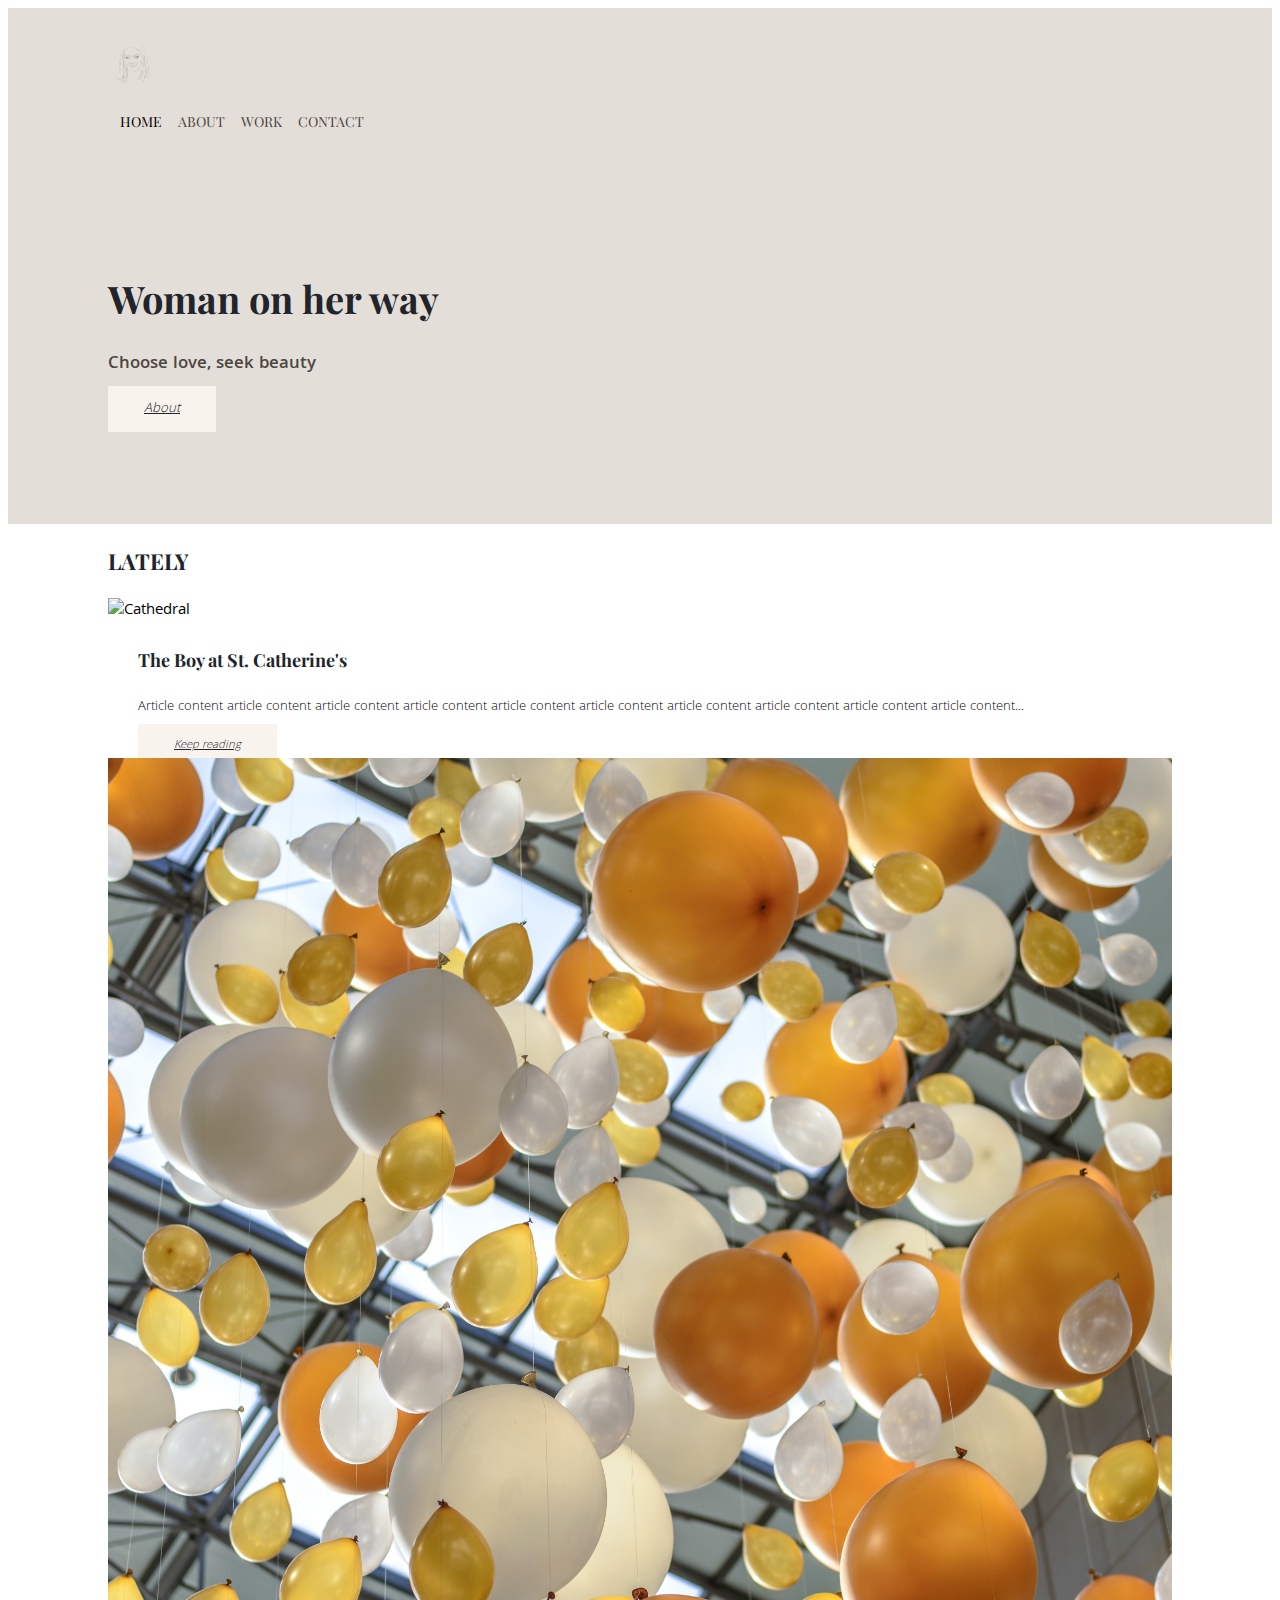
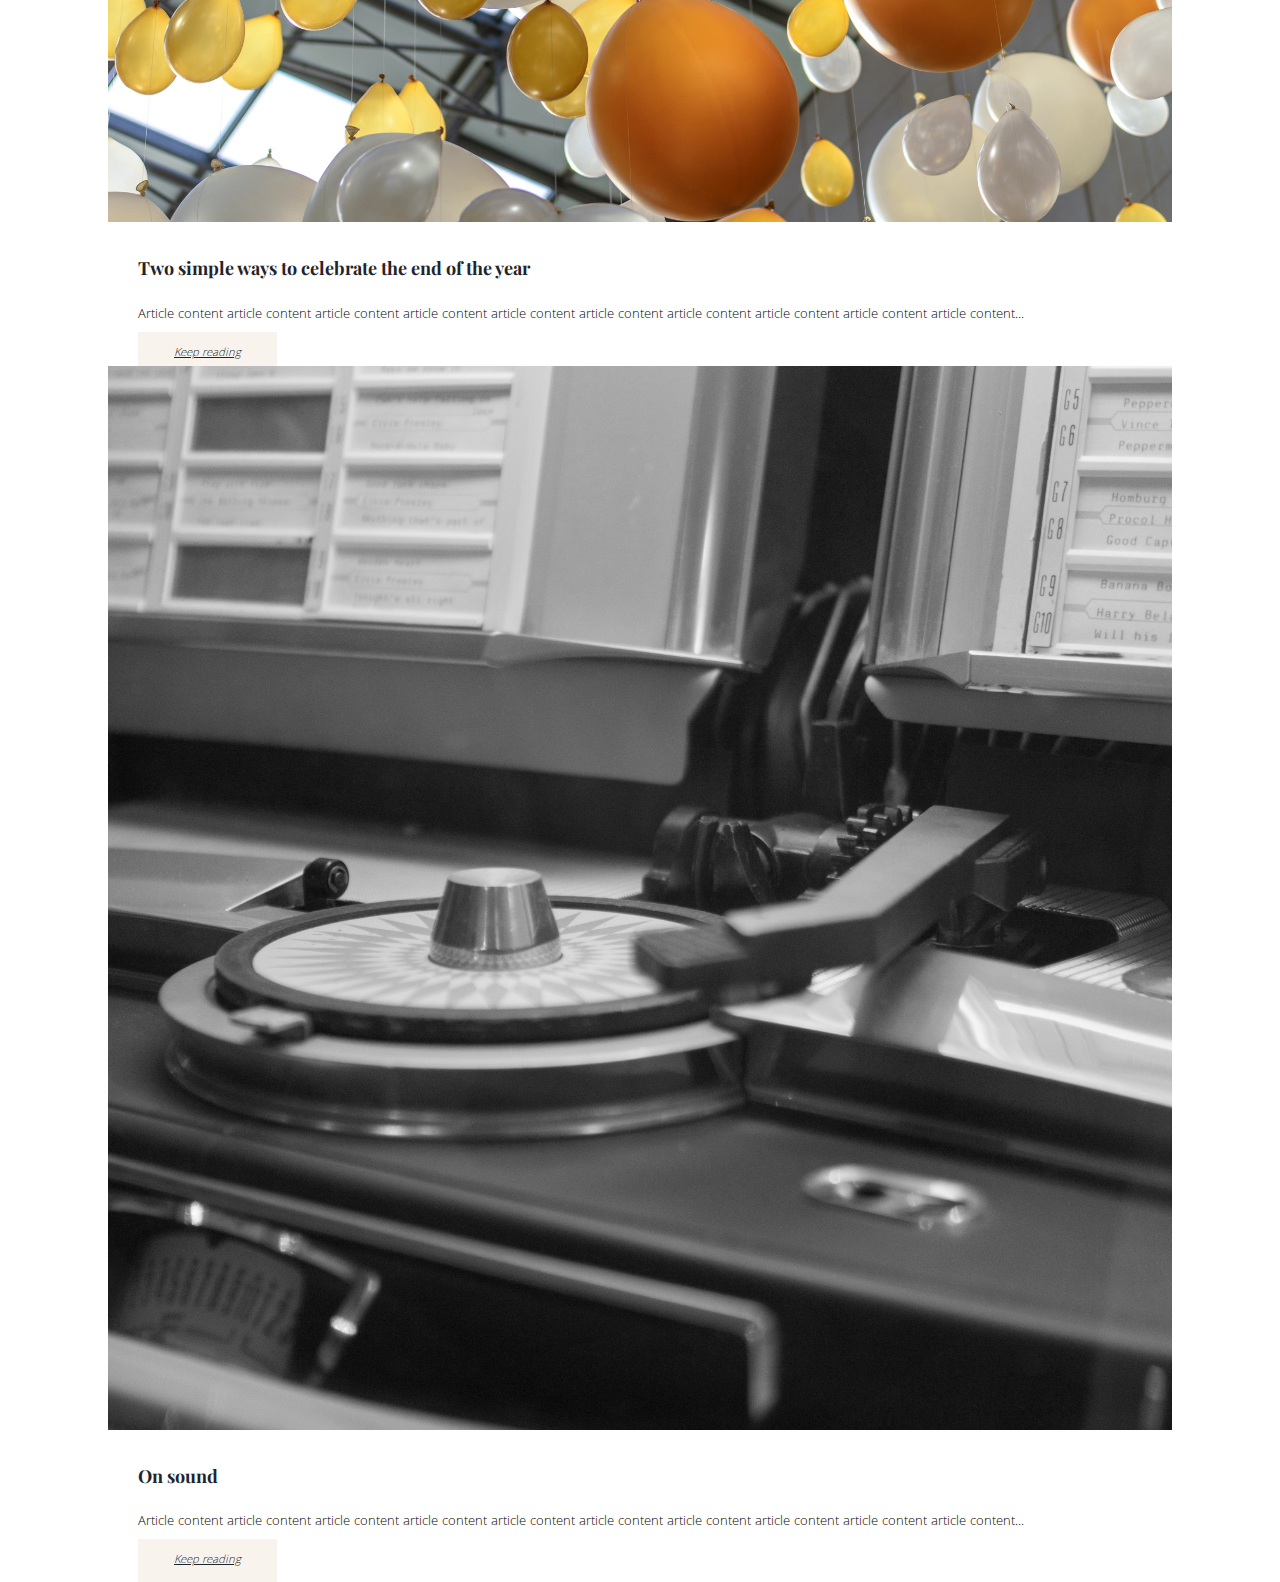
==== index.html @ 992703b6 "Made navigation bar responsive" ====
<!DOCTYPE html>
<html lang="en">
  <head>
    <meta charset="UTF-8" />
    <meta
      http-equiv="X-UA-Compatible"
      content="IE=edge"
    />
    <meta
      name="viewport"
      content="width=device-width, initial-scale=1.0"
    />
    <script
      src="https://cdn.jsdelivr.net/npm/bootstrap@5.2.2/dist/js/bootstrap.bundle.min.js"
      integrity="sha384-OERcA2EqjJCMA+/3y+gxIOqMEjwtxJY7qPCqsdltbNJuaOe923+mo//f6V8Qbsw3"
      crossorigin="anonymous"
    ></script>
    <script
      src="https://kit.fontawesome.com/f94791afea.js"
      crossorigin="anonymous"
    ></script>
    <link
      href="https://cdn.jsdelivr.net/npm/bootstrap@5.2.2/dist/css/bootstrap.min.css"
      rel="stylesheet"
      integrity="sha384-Zenh87qX5JnK2Jl0vWa8Ck2rdkQ2Bzep5IDxbcnCeuOxjzrPF/et3URy9Bv1WTRi"
      crossorigin="anonymous"
    />
    <link
      rel="stylesheet"
      href="styles/portfolio.css"
    />
    <link
      rel="preconnect"
      href="https://fonts.googleapis.com"
    />
    <link
      rel="preconnect"
      href="https://fonts.gstatic.com"
      crossorigin
    />
    <link
      href="https://fonts.googleapis.com/css2?family=Khula:wght@300;400;600;800&family=Playfair+Display:wght@400;500;600&display=swap"
      rel="stylesheet"
    />

    <title>
      Choose love, seek beauty | woman on her way
    </title>
  </head>
  <body>
    <div class="header">
      <div class="container p-0 m-0">
        <nav class="d-flex justify-content-between">
          <img
            src="images/logo.png"
            class="logo"
            alt="Logo"
          />
          <ul class="">
            <li class="active">
              <a href="/" class="active"> Home</a>
            </li>
            <li>
              <a href="/about.html"> About</a>
            </li>
            <li>
              <a href="/work.html"> Work</a>
            </li>
            <li>
              <a href="/contact.html"> Contact</a>
            </li>
          </ul>
        </nav>
      </div>
    </div>
    <div class="hero">
      <h1>Woman on her way</h1>
      <h2 class="mb-4">Choose love, seek beauty</h2>
      <a href="about.html" class="btn btn-primary"
        >About</a
      >
    </div>

    <div class="non-hero">
      <h3 class="mt-5 mb-5">Lately</h3>

      <div class="container mb-5 article">
        <div class="row">
          <div
            class="col-4 d-none d-lg-block article-img"
          >
            <img
              src="images/cathedral.jpg"
              alt="Cathedral"
              width="100%"
            />
          </div>
          <div class="col-8 article-description">
            <h4>The Boy at St. Catherine's</h4>
            <p>
              Article content article content article
              content article content article content
              article content article content article
              content article content article
              content...
            </p>
            <a href="#" class="btn btn-secondary"
              >Keep reading</a
            >
          </div>
        </div>
      </div>

      <div class="container mb-5 article">
        <div class="row">
          <div
            class="col-4 d-none d-lg-block article-img"
          >
            <img
              src="images/celebrate.jpg"
              alt="Balloons"
              width="100%"
            />
          </div>
          <div class="col-8 article-description">
            <h4>
              Two simple ways to celebrate the end of
              the year
            </h4>
            <p>
              Article content article content article
              content article content article content
              article content article content article
              content article content article
              content...
            </p>
            <a href="#" class="btn btn-secondary"
              >Keep reading</a
            >
          </div>
        </div>
      </div>

      <div class="container mb-5 article">
        <div class="row">
          <div
            class="col-4 d-none d-lg-block article-img"
          >
            <img
              src="images/jukebox.jpg"
              alt="jukebox"
              width="100%"
            />
          </div>
          <div class="col-8 article-description">
            <h4>On sound</h4>
            <p>
              Article content article content article
              content article content article content
              article content article content article
              content article content article
              content...
            </p>
            <a href="#" class="btn btn-secondary"
              >Keep reading</a
            >
          </div>
        </div>
      </div>
    </div>
  </body>
</html>
---- styles/portfolio.css ----
:root {
  --primary-colour: #e3ded8;
  --secondary-colour: #f8f3ed;
  --primary-contrast-color: #21242a;
  --secondary-contrast-color: #4c4642;
  --heading-font-family: "Playfair Display", serif;
  --general-font-family: "Khula", sans-serif;
}

body {
  font-family: var(--general-font-family);
}

h1,
h2,
h3,
h4,
h5,
h6 {
  font-family: var(--heading-font-family);
  color: var(--primary-contrast-color);
}

h3 {
  font-size: 22px;
  text-transform: uppercase;
}

h4 {
  font-size: 18px;
}

p,
a {
  font-family: var(--general-font-family);
  font-weight: 300;
}

ul {
  list-style: none;
  padding: 0px;
  padding-left: 10px;
  font-size: 12px;
  font-family: var(--general-font-family);
  font-weight: 400;
}

.primary-page {
  background-color: var(--primary-colour);
  display: flex;
}

.primary-page h1 {
  margin: 50px 0px 10px;
}

.primary-page h2 {
  margin: 0px 0px 50px;
}

.logo {
  max-height: 50px;
}

.header {
  padding: 0px 100px;
  margin: 0px;
  background: var(--primary-colour);
}

nav {
  padding: 30px 0px 0px;
}

nav li {
  display: inline;
  list-style: none;
  line-height: 48px;
  margin-left: 40px;
}

nav a {
  font-family: var(--heading-font-family);
  text-decoration: none;
  color: var(--secondary-contrast-color);
  text-transform: uppercase;
  transition: all 100ms ease;
}

nav a:hover,
nav li.active a {
  color: var(--primary-contract-color);
}

nav ul {
  padding: 0;
  margin: 0;
  font-size: 14px;
}

.nav-menu {
  display: inline;
  padding: 0;
  margin: 0;
}

.content.work h3 {
  font-size: 18px;
  text-transform: none;
}

.hero {
  background: var(--primary-colour);
  text-align: left;
  padding: 100px 100px;
}

.non-hero {
  padding: 0px 100px;
}

.hero h1 {
  font-size: 38px;
}

.hero h2,
.content h2 {
  font-family: var(--general-font-family);
  font-weight: 600;
  font-size: 18px;
  color: var(--secondary-contrast-color);
}

.article-img {
  padding: 0px;
}

.article-description {
  padding-left: 30px;
}

.article-description p {
  font-size: 14px;
}

.btn {
  border-radius: 0px;
  padding: 12px 36px;
  font-family: var(--general-font-family);
  font-weight: 300;
}

.btn-primary:active:focus {
  color: #ffffff;
  background-color: #161617;
  border-color: #494f57;
}

.btn-primary {
  background: var(--secondary-colour);
  border: var(--secondary-colour);
  font-size: 14px;
  line-height: 30px;
  color: var(--primary-contrast-color);
  font-style: italic;
}

.btn-primary:hover {
  color: var(--secondary-colour);
  border: var(--primary-contrast-color);
  background: var(--primary-contrast-color);
}

.btn-secondary {
  color: var(--primary-contrast-color);
  background: var(--secondary-colour);
  border: var(--secondary-colour);
  font-size: 12px;
  font-style: italic;
  line-height: 22px;
}

.btn-secondary:hover {
  color: var(--secondary-colour);
  border: var(--secondary-contrast-color);
  background: var(--secondary-contrast-color);
}

.get-in-touch {
  margin-top: 50px;
  margin-bottom: 50px;
}

#manifesto {
  font-size: 14px;
  font-weight: 400;
  font-style: italic;
  color: var(--secondary-contrast-color);
  opacity: 50%;
}

@media (max-width: 992px) {
  .hero,
  .non-hero {
    text-align: center;
    padding: 50px 50px;
  }

  .hero h1 {
    font-size: 32px;
  }

  .hero h2 {
    font-size: 14px;
  }

  .non-hero h3 {
    padding: 0px 50px;
    text-align: center;
  }

  .non-hero {
    padding: 0px 50px;
  }

  .article {
    text-align: center;
    padding: 0px;
    margin: 0px;
  }

  .article-description {
    margin-bottom: 10px;
    width: 100%;
    padding: 0px;
  }

  .content {
    text-align: center;
  }

  .primary-page {
    text-align: center;
  }

  .primary-page h1 {
    margin-bottom: 50px !important;
  }

  .about-img {
    text-align: center;
    margin: 0;
  }

  .get-in-touch {
    margin-top: 0px;
  }

  ul {
    padding: 20px 0px 0px;
  }

  .header {
    padding: 0px 50px;
  }

  .logo {
    max-height: 35px;
  }

  nav ul {
    line-height: 30px;
    display: inline-block;
    font-size: 10px;
    text-align: center;
  }
}

nav li {
  margin-left: 12px;
}
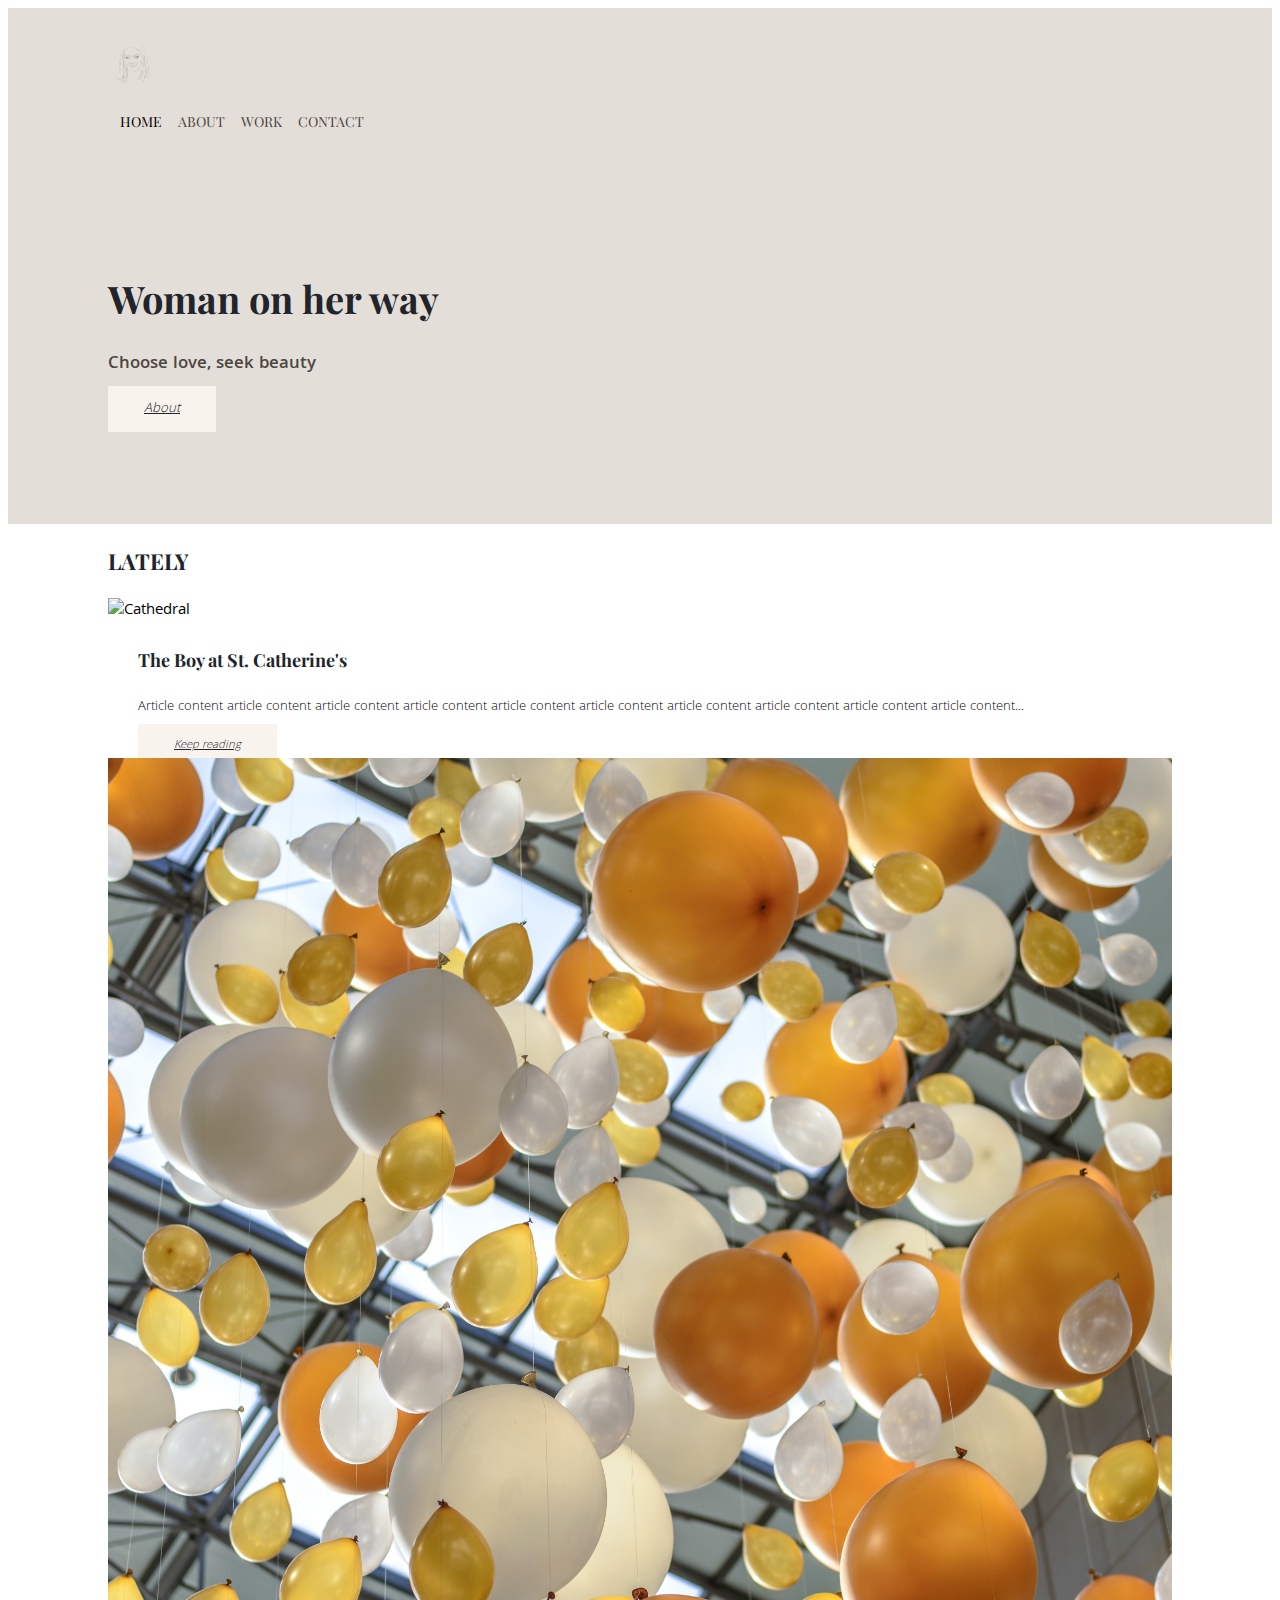
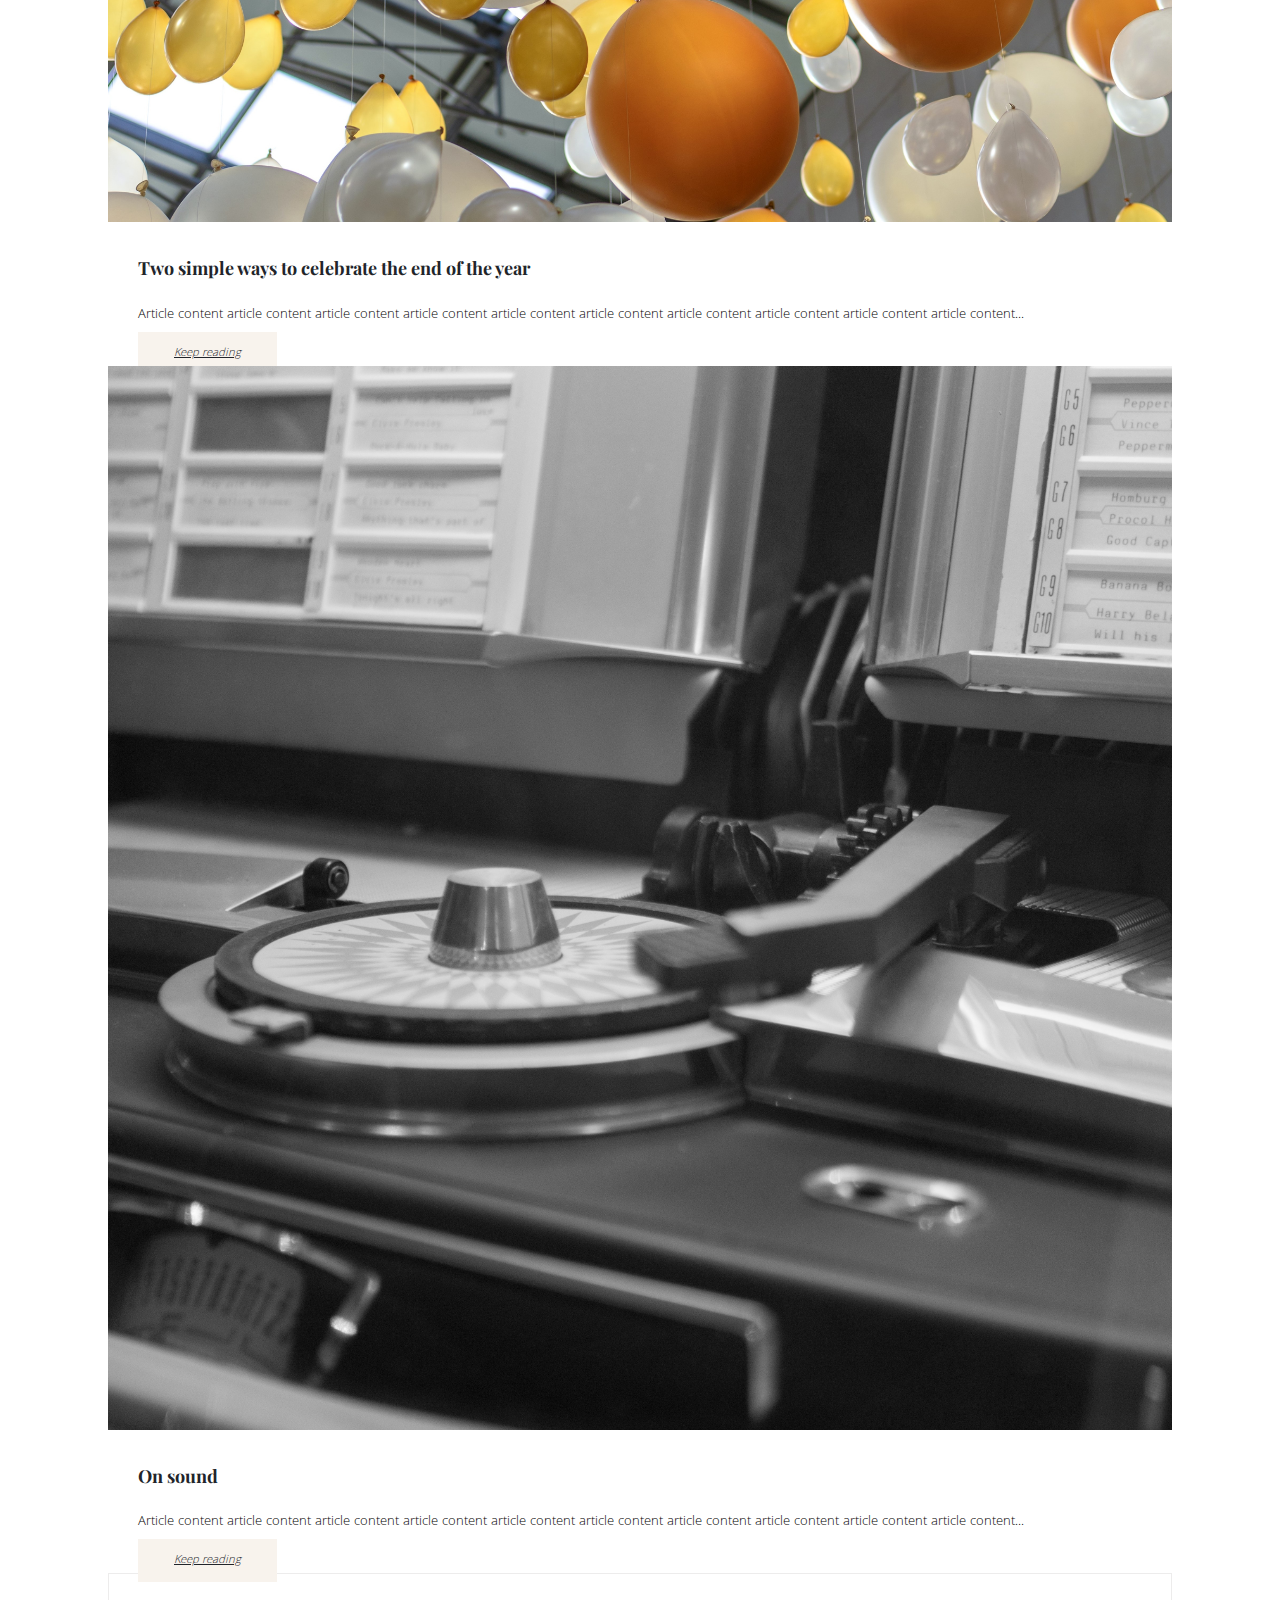
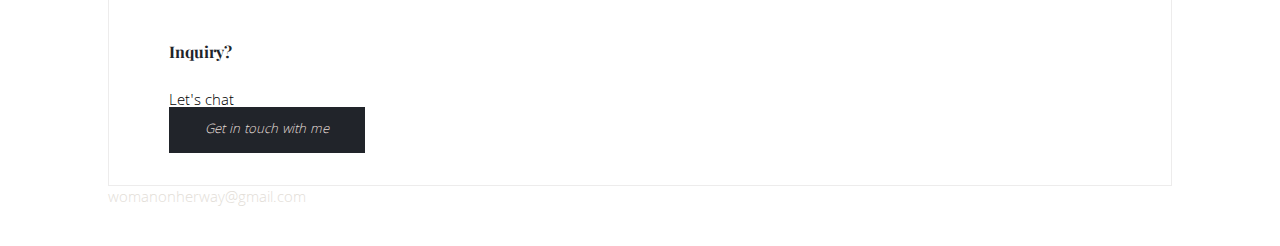
==== commit 81baa9ea: "Added footer (not yet responsive)" ====
--- a/index.html
+++ b/index.html
@@ -51,11 +51,13 @@
     <div class="header">
       <div class="container p-0 m-0">
         <nav class="d-flex justify-content-between">
-          <img
-            src="images/logo.png"
-            class="logo"
-            alt="Logo"
-          />
+          <a href="/">
+            <img
+              src="images/logo.png"
+              class="logo"
+              alt="Logo"
+            />
+          </a>
           <ul class="">
             <li class="active">
               <a href="/" class="active"> Home</a>
@@ -168,5 +170,53 @@
         </div>
       </div>
     </div>
+
+    <footer>
+      <div
+        class="inquiry-box d-none d-md-flex justify-content-between mb-5"
+      >
+        <div>
+          <h5>Inquiry?</h5>
+          <p class="text-muted">Let's chat</p>
+        </div>
+        <div>
+          <a
+            href="/contact.html"
+            class="btn btn-tertiary"
+            >Get in touch with me</a
+          >
+        </div>
+      </div>
+
+      <div
+        class="contact-links d-flex justify-content-between mb-5"
+      >
+        <div class="email-link">
+          <a href="mailto:womanonherway@gmail.com"
+            >womanonherway@gmail.com</a
+          >
+        </div>
+        <div class="social-links">
+          <a
+            href="https://www.instagram.com/okayonherway/"
+            target="_blank"
+          >
+            <i class="icon fa fa-instagram"></i>
+          </a>
+          <a
+            href="https://github.com/erinzaps"
+            target="_blank"
+          >
+            <i class="icon fa fa-github"></i>
+          </a>
+          <!-- <a
+            href="https://ca.linkedin.com/in/erin-zapisocki"
+            target="_blank"
+          >
+            <i class="icon fa fa-linkedin"></i>
+          </a> -->
+        </div>
+      </div>
+    </footer>
   </body>
 </html>
--- a/styles/portfolio.css
+++ b/styles/portfolio.css
@@ -30,6 +30,10 @@
   font-size: 18px;
 }
 
+h5 {
+  font-size: 16px;
+}
+
 p,
 a {
   font-family: var(--general-font-family);
@@ -98,6 +102,33 @@
   font-size: 14px;
 }
 
+footer {
+  margin: 0px 100px;
+}
+
+footer .inquiry-box {
+  border: 1px solid rgb(76, 70, 66, 0.1);
+  padding: 40px 60px;
+}
+
+footer .inquiry-box p {
+  margin: 0px;
+}
+
+footer a {
+  text-decoration: none;
+  color: var(--primary-colour);
+  transition: all 100ms ease-in-out;
+}
+
+footer a:hover {
+  color: var(--secondary-contrast-color);
+}
+
+footer .icon {
+  padding-left: 5px;
+}
+
 .nav-menu {
   display: inline;
   padding: 0;
@@ -148,6 +179,7 @@
   padding: 12px 36px;
   font-family: var(--general-font-family);
   font-weight: 300;
+  transition: all 100ms ease-in-out;
 }
 
 .btn-primary:active:focus {
@@ -186,6 +218,21 @@
   background: var(--secondary-contrast-color);
 }
 
+.btn-tertiary {
+  background: var(--primary-contrast-color);
+  border: var(--primary-contrast-color);
+  font-size: 14px;
+  line-height: 30px;
+  color: var(--primary-colour);
+  font-style: italic;
+}
+
+.btn-tertiary:hover {
+  color: var(--primary-contrast-color);
+  border: var(--primary-colour);
+  background: var(--primary-colour);
+}
+
 .get-in-touch {
   margin-top: 50px;
   margin-bottom: 50px;
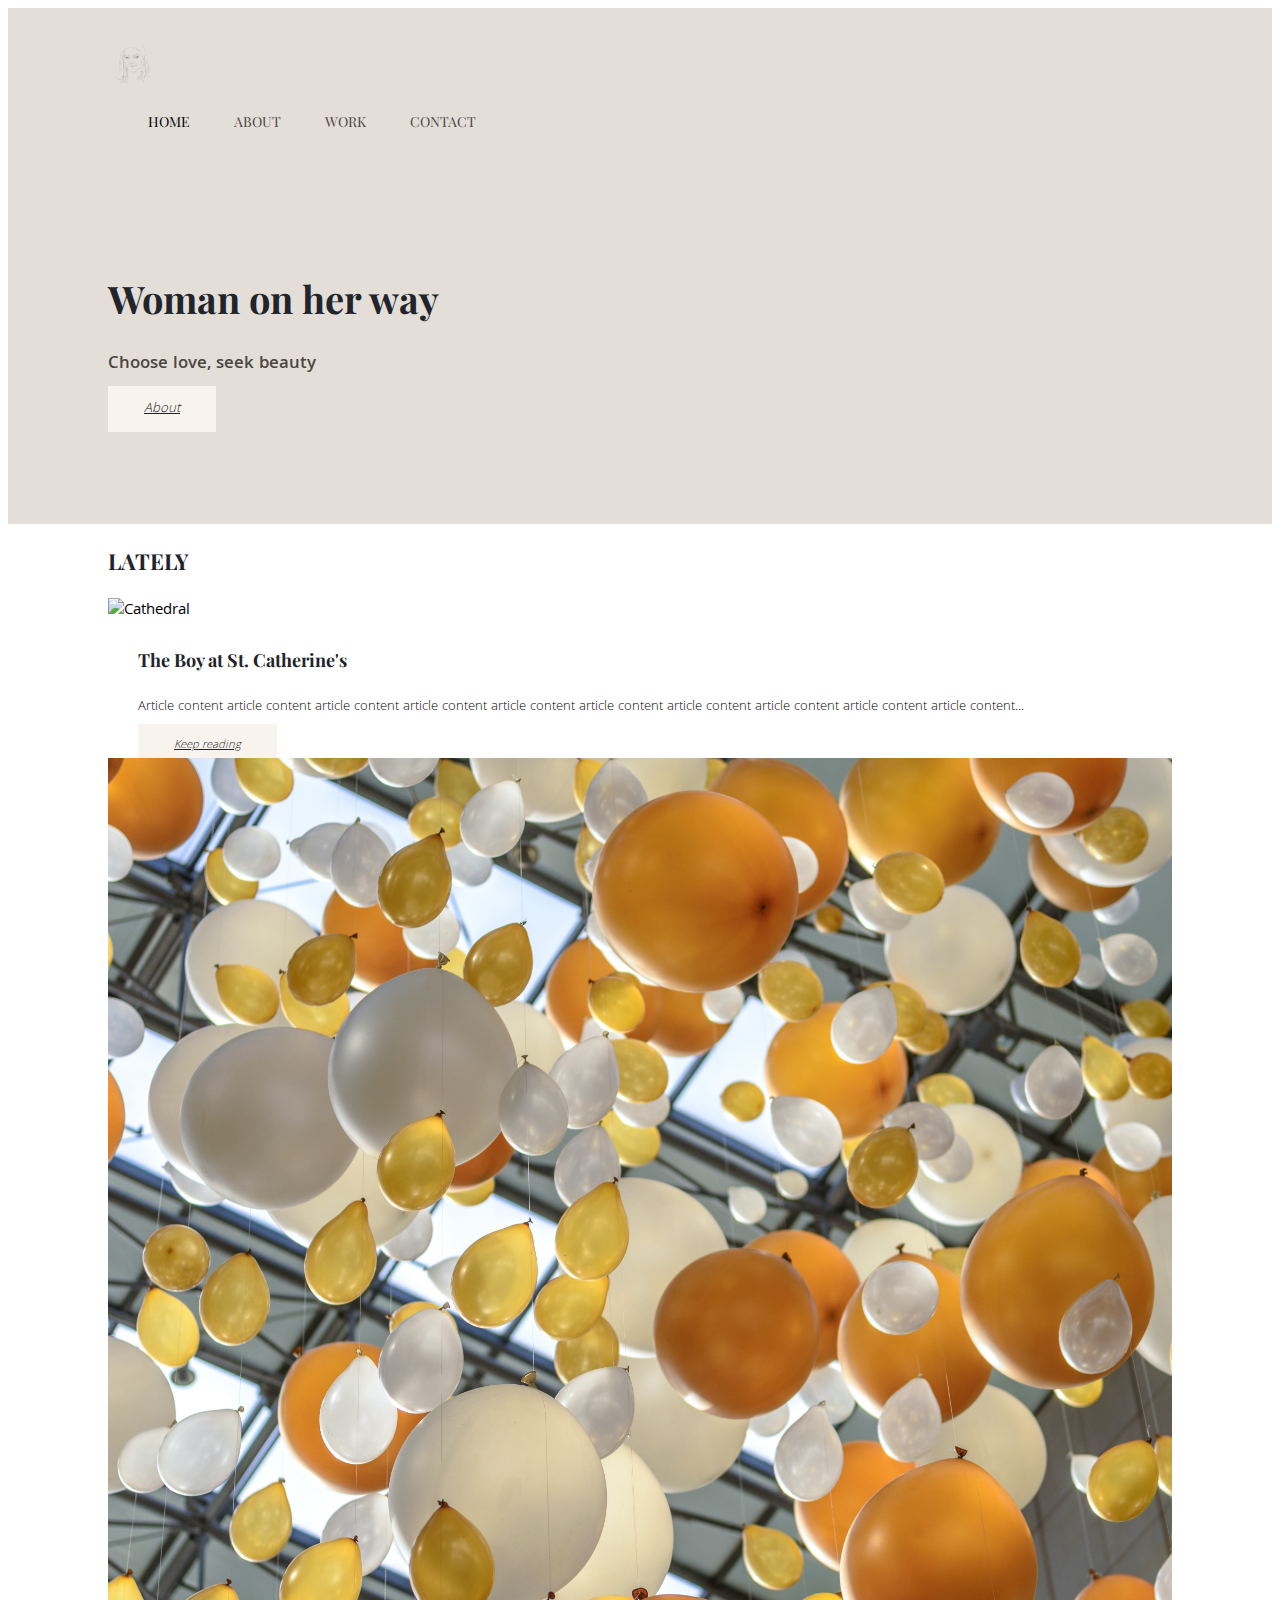
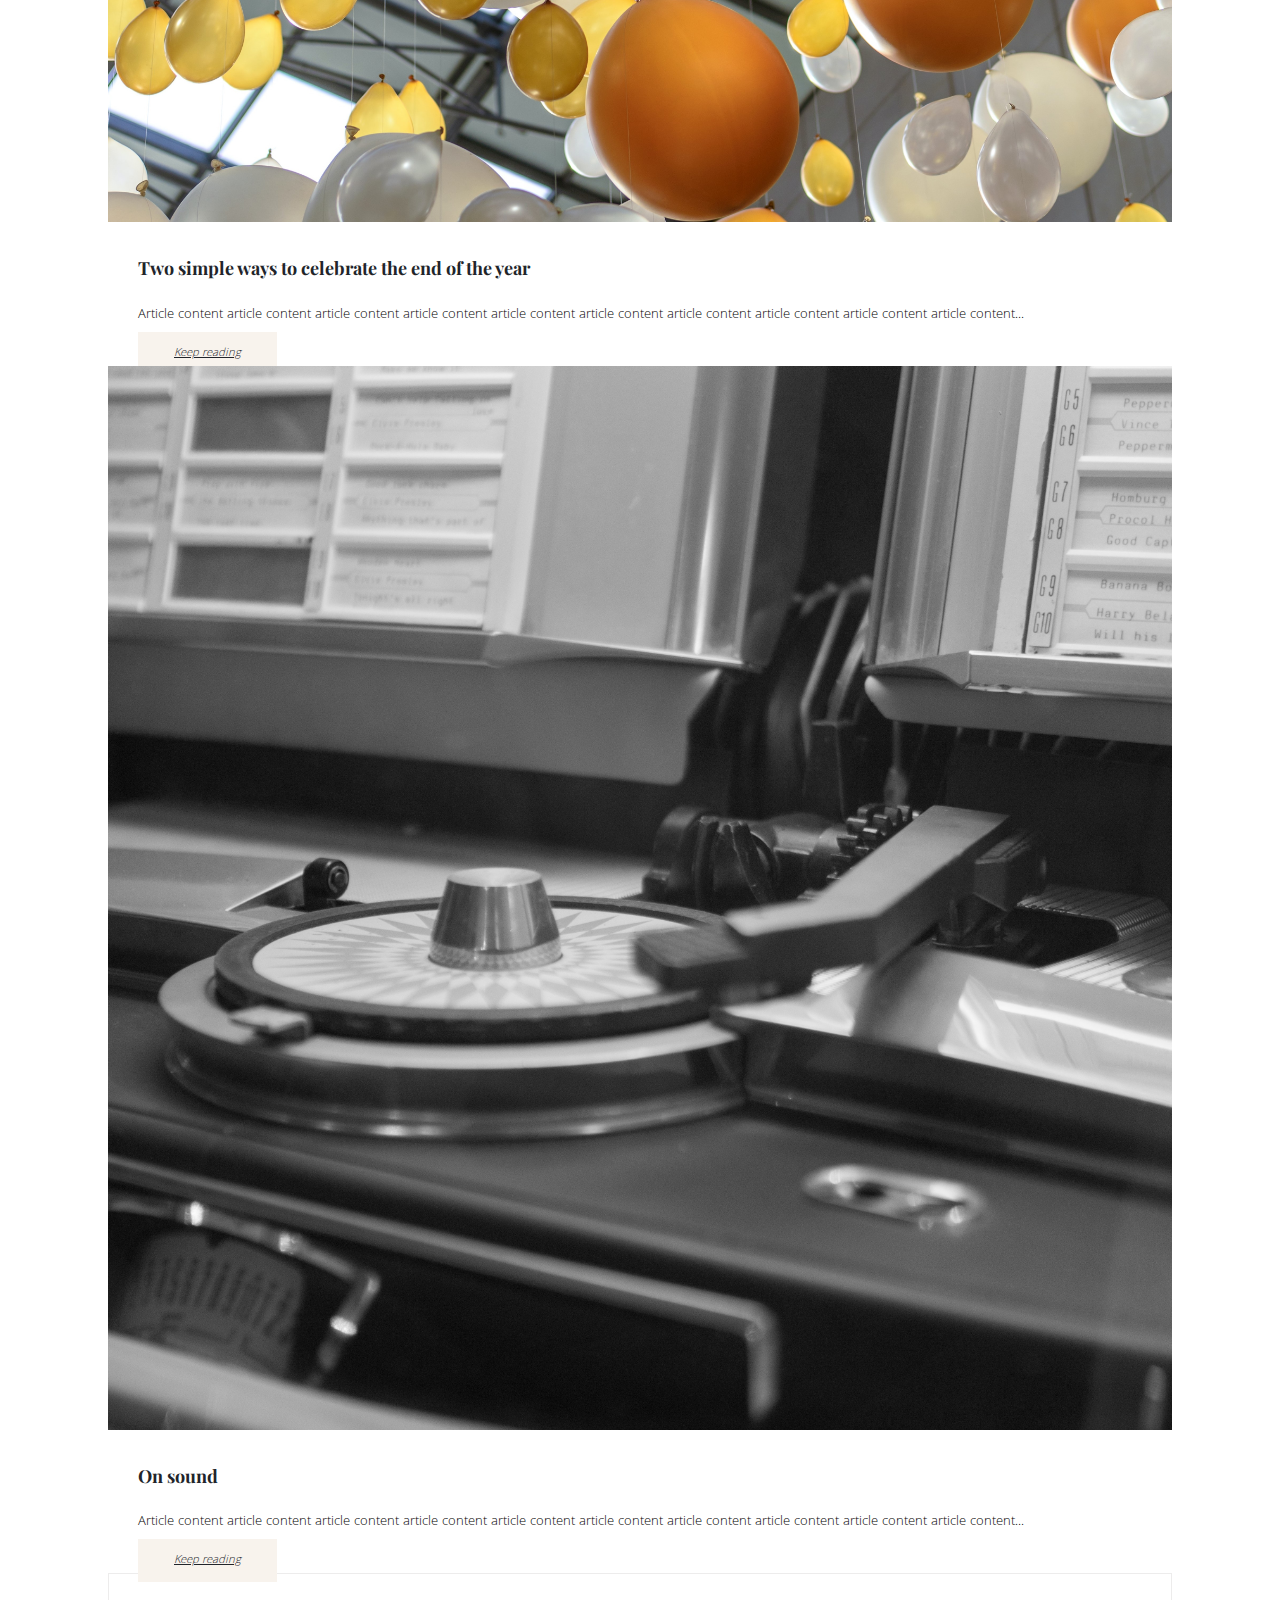
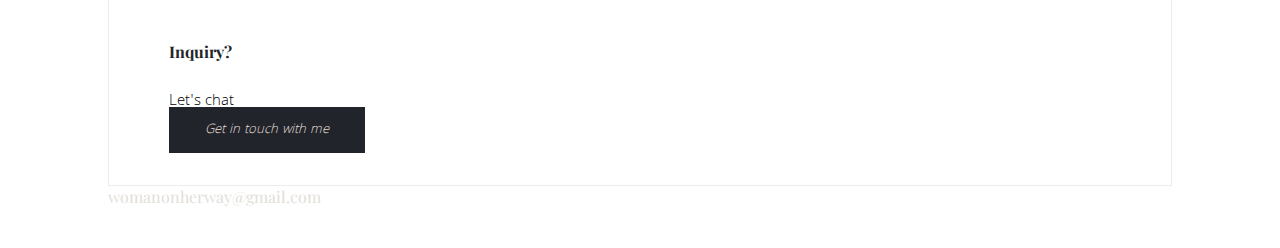
==== commit 95926a3e: "Made footer responsive" ====
--- a/index.html
+++ b/index.html
@@ -173,7 +173,7 @@
 
     <footer>
       <div
-        class="inquiry-box d-none d-md-flex justify-content-between mb-5"
+        class="inquiry-box d-none d-lg-flex justify-content-between mb-5"
       >
         <div>
           <h5>Inquiry?</h5>
--- a/styles/portfolio.css
+++ b/styles/portfolio.css
@@ -116,6 +116,7 @@
 }
 
 footer a {
+  font-family: var(--heading-font-family);
   text-decoration: none;
   color: var(--primary-colour);
   transition: all 100ms ease-in-out;
@@ -321,8 +322,18 @@
     font-size: 10px;
     text-align: center;
   }
-}
-
-nav li {
-  margin-left: 12px;
-}
+
+  nav li {
+    margin-left: 12px;
+  }
+
+  footer {
+    margin: 0px 50px;
+  }
+
+  footer a {
+    font-size: 12px;
+    text-decoration: none;
+    color: var(--primary-contrast-color);
+  }
+}
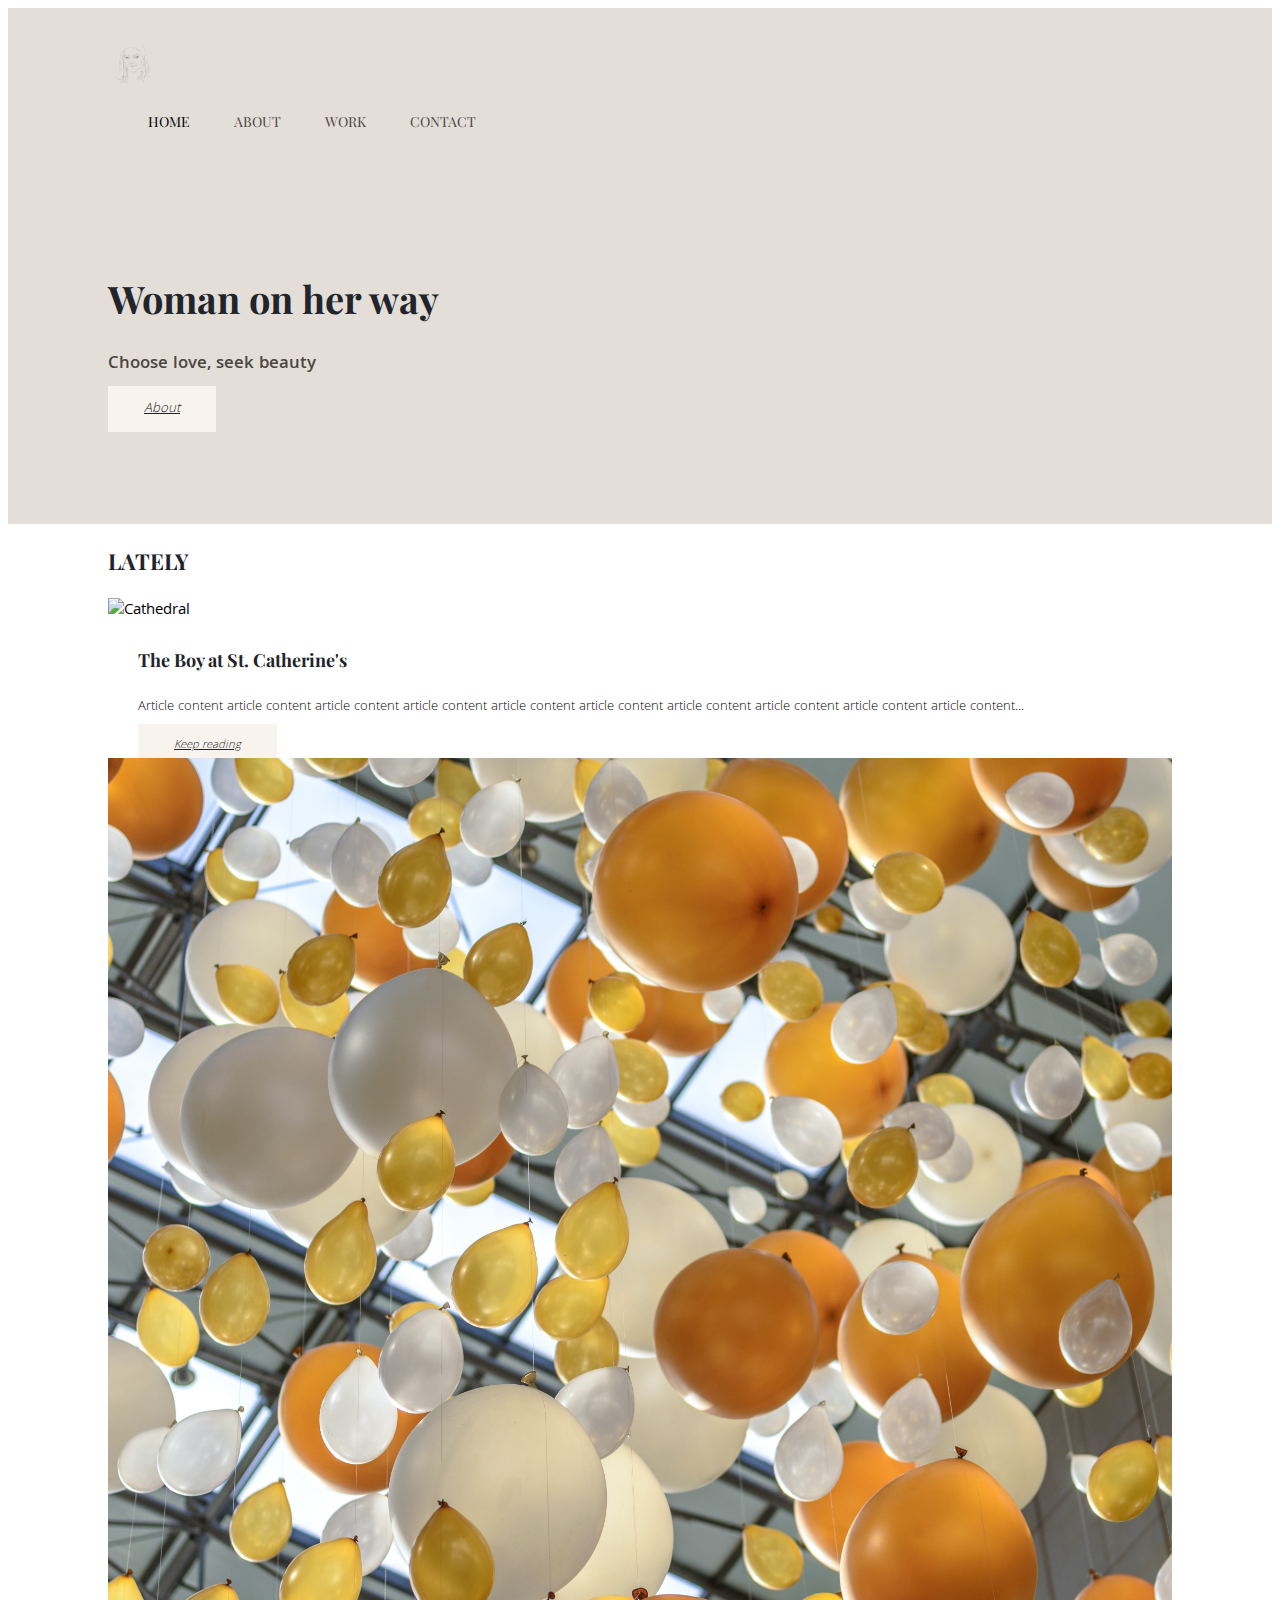
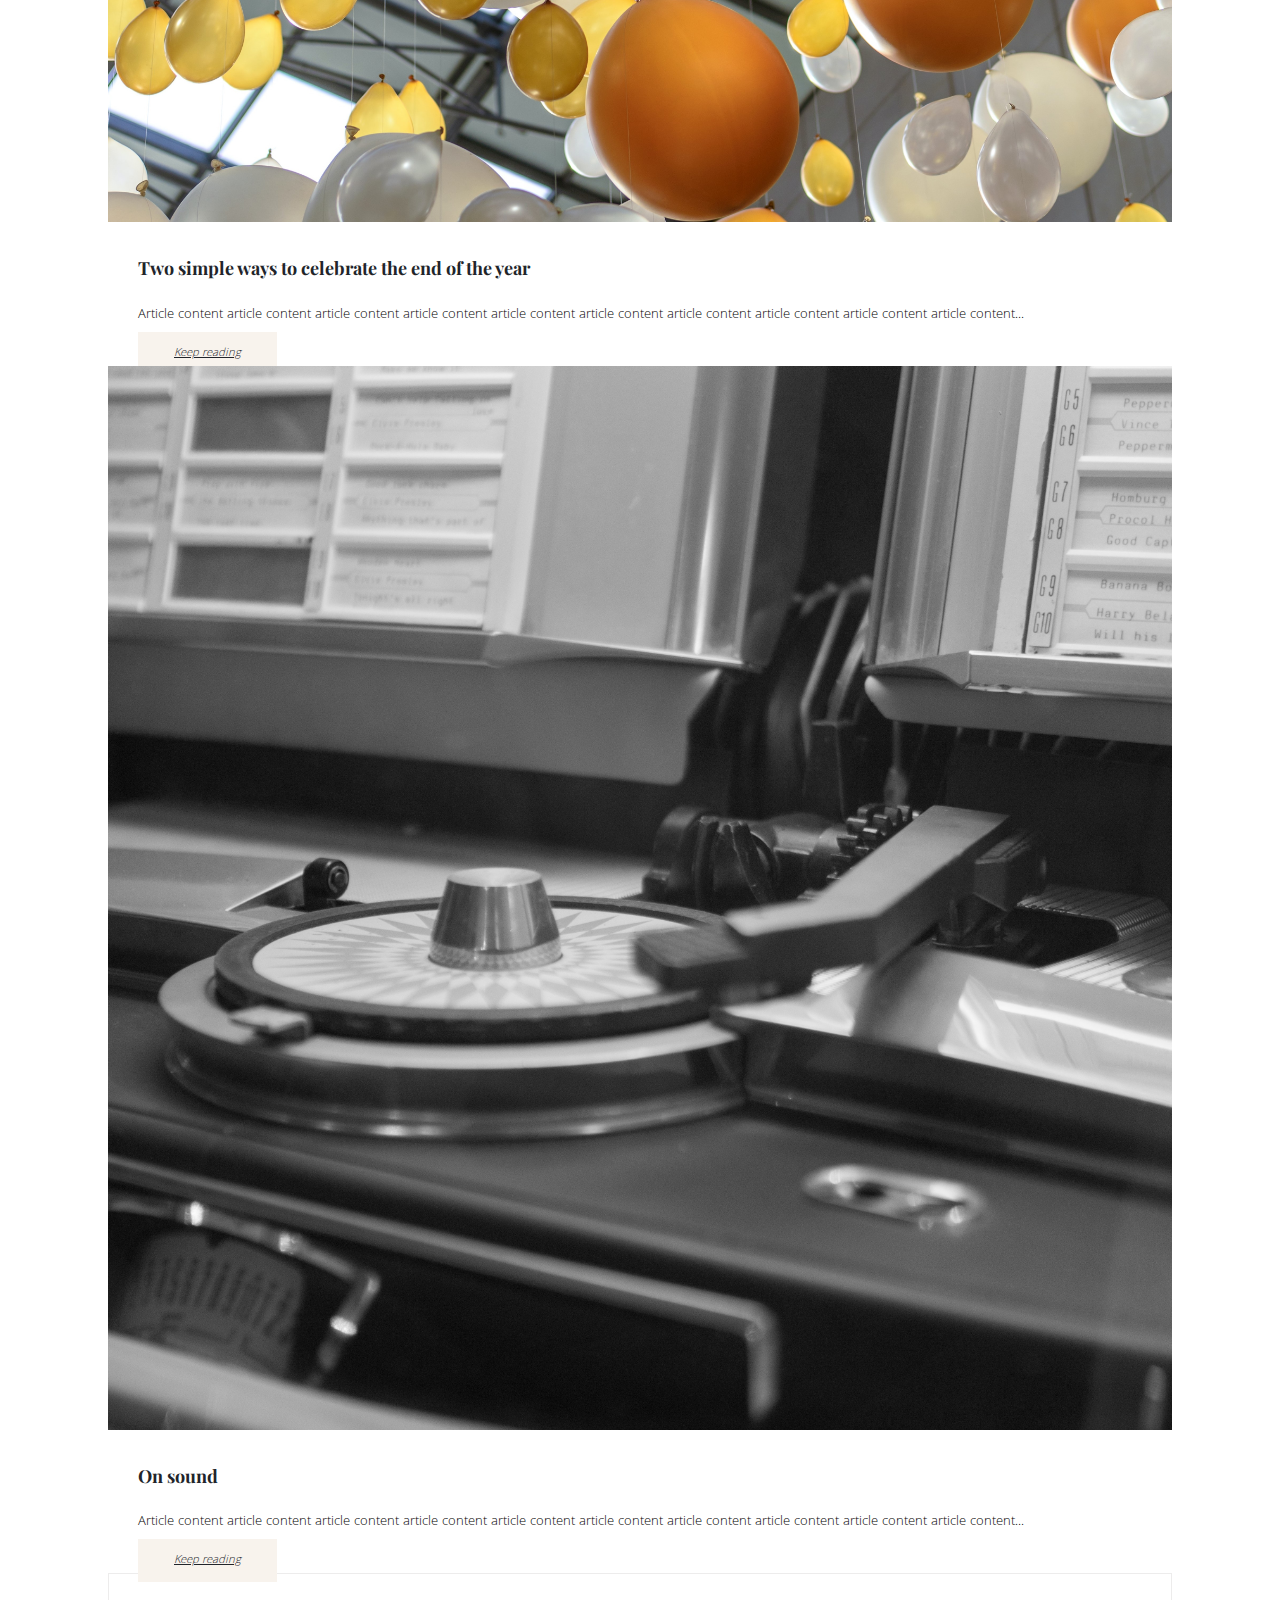
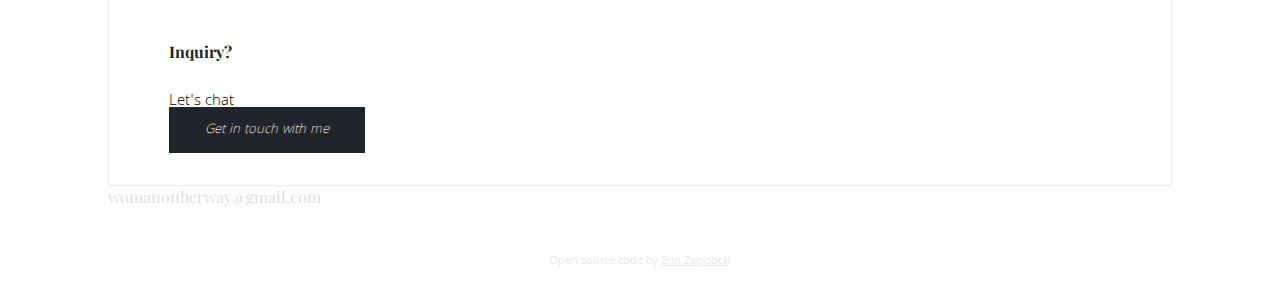
==== commit bc02ecb4: "Added "author" disclaimer below footer" ====
--- a/index.html
+++ b/index.html
@@ -189,7 +189,7 @@
       </div>
 
       <div
-        class="contact-links d-flex justify-content-between mb-5"
+        class="contact-links d-flex justify-content-between mb-3"
       >
         <div class="email-link">
           <a href="mailto:womanonherway@gmail.com"
@@ -218,5 +218,11 @@
         </div>
       </div>
     </footer>
+    <p class="author mt-5 mb-5">
+      Open source code by
+      <a href="https://github.com/erinzaps">
+        Erin Zapisocki</a
+      >
+    </p>
   </body>
 </html>
--- a/styles/portfolio.css
+++ b/styles/portfolio.css
@@ -115,19 +115,33 @@
   margin: 0px;
 }
 
-footer a {
+footer a,
+.author a {
   font-family: var(--heading-font-family);
   text-decoration: none;
   color: var(--primary-colour);
   transition: all 100ms ease-in-out;
 }
 
-footer a:hover {
+footer a:hover,
+.author a:hover {
   color: var(--secondary-contrast-color);
 }
 
 footer .icon {
   padding-left: 5px;
+}
+
+.author {
+  text-align: center;
+  color: var(--primary-colour);
+  font-size: 12px;
+}
+
+.author a {
+  font-family: var(--general-font-family);
+  text-decoration: underline var(--primary-colour)
+    dotted;
 }
 
 .nav-menu {
@@ -336,4 +350,8 @@
     text-decoration: none;
     color: var(--primary-contrast-color);
   }
-}
+
+  footer .icon {
+    padding-left: 15px;
+  }
+}
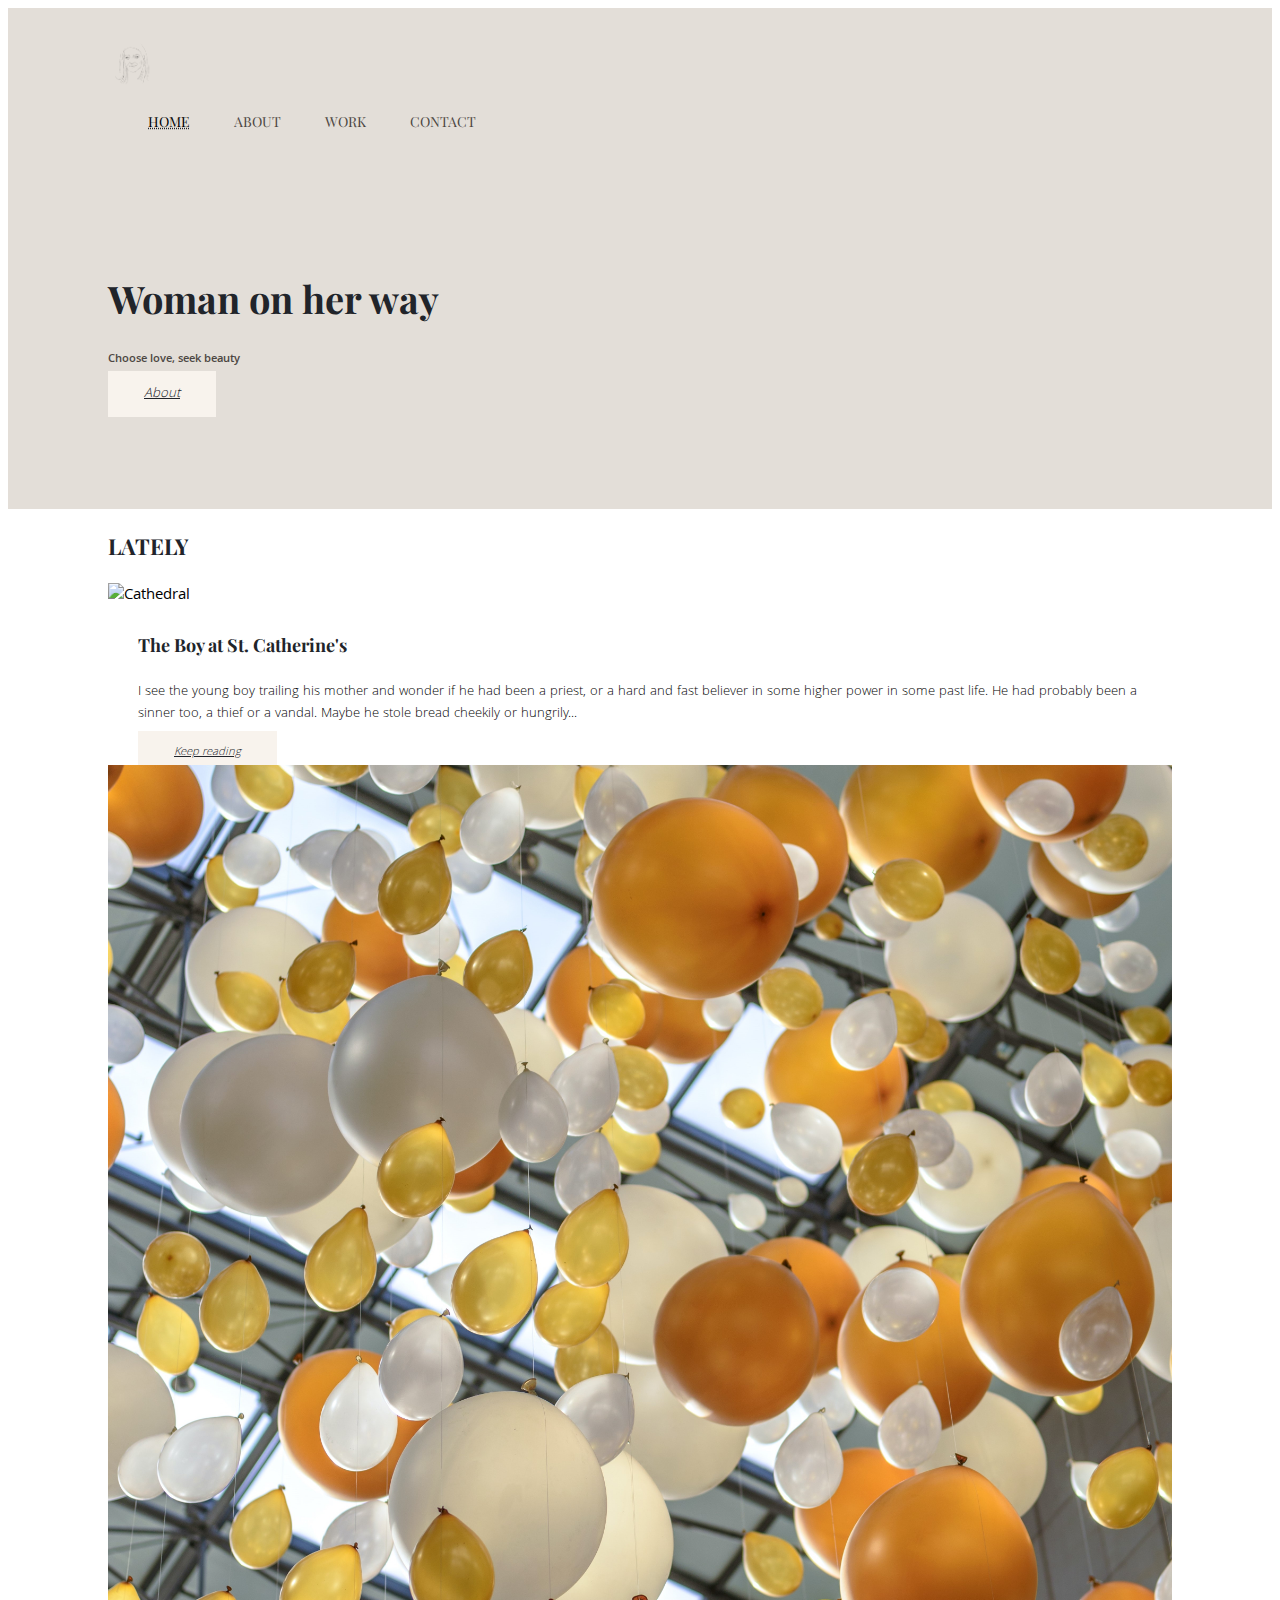
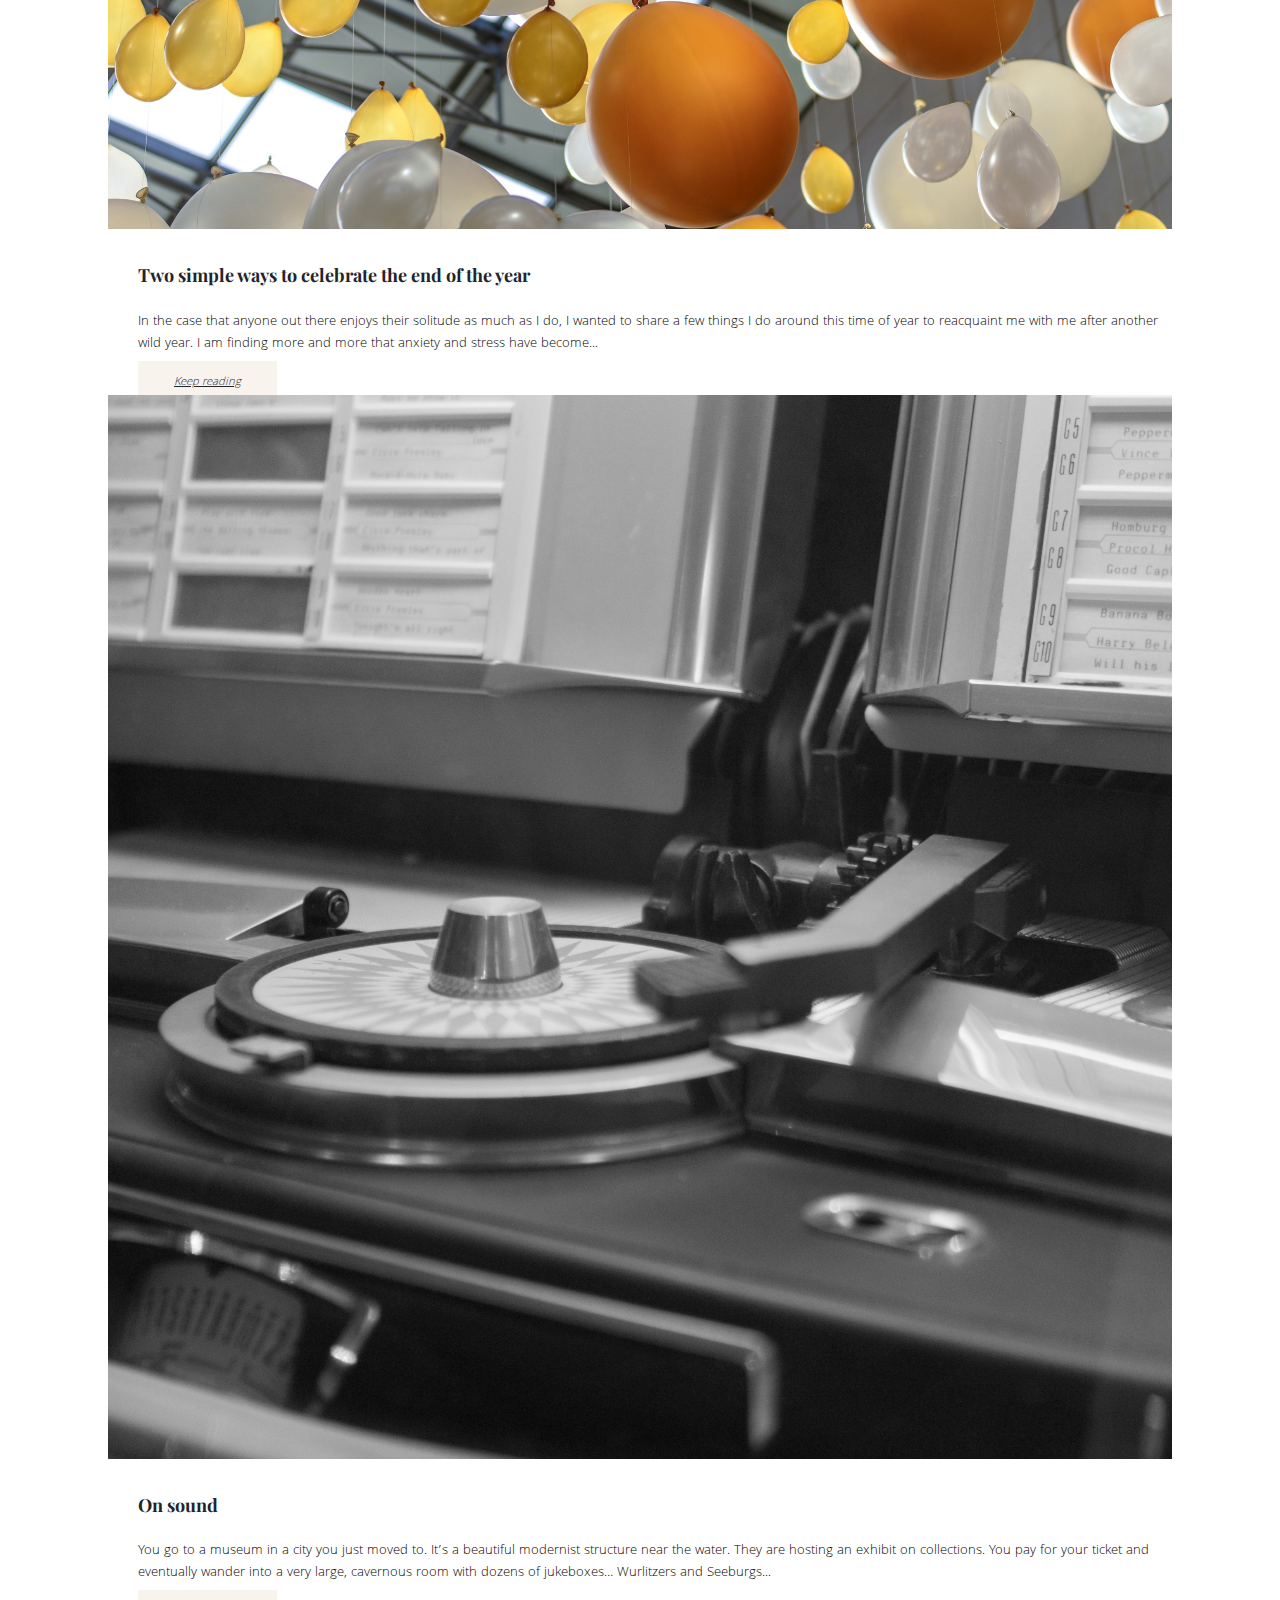
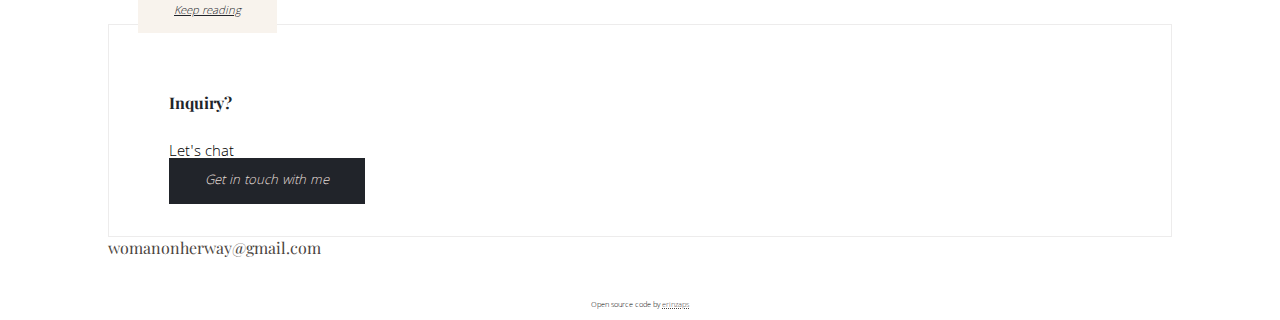
==== commit 44612a85: "Added navigation and footer to each page" ====
--- a/index.html
+++ b/index.html
@@ -9,6 +9,12 @@
     <meta
       name="viewport"
       content="width=device-width, initial-scale=1.0"
+    />
+    <meta
+      name="description"
+      content="If you dance terribly and shamelessly, if
+          jasmine flower tea brings you joy, if you run again and again and again
+          into the proverbial fire, you have arrived."
     />
     <script
       src="https://cdn.jsdelivr.net/npm/bootstrap@5.2.2/dist/js/bootstrap.bundle.min.js"
@@ -44,32 +50,41 @@
     />
 
     <title>
-      Choose love, seek beauty | woman on her way
+      Choose love, seek beauty | Woman on her way
     </title>
   </head>
   <body>
     <div class="header">
       <div class="container p-0 m-0">
         <nav class="d-flex justify-content-between">
-          <a href="/">
+          <a href="/" title="Home page" alt="Logo">
             <img
               src="images/logo.png"
               class="logo"
               alt="Logo"
             />
           </a>
-          <ul class="">
+          <ul>
             <li class="active">
-              <a href="/" class="active"> Home</a>
+              <a href="/" title="Home page"> Home</a>
             </li>
             <li>
-              <a href="/about.html"> About</a>
+              <a href="/about.html" title="About page">
+                About</a
+              >
             </li>
             <li>
-              <a href="/work.html"> Work</a>
+              <a href="/work.html" title="Work page">
+                Work</a
+              >
             </li>
             <li>
-              <a href="/contact.html"> Contact</a>
+              <a
+                href="/contact.html"
+                title="Contact page"
+              >
+                Contact</a
+              >
             </li>
           </ul>
         </nav>
@@ -78,7 +93,10 @@
     <div class="hero">
       <h1>Woman on her way</h1>
       <h2 class="mb-4">Choose love, seek beauty</h2>
-      <a href="about.html" class="btn btn-primary"
+      <a
+        href="about.html"
+        title="About page"
+        class="btn btn-primary"
         >About</a
       >
     </div>
@@ -100,13 +118,18 @@
           <div class="col-8 article-description">
             <h4>The Boy at St. Catherine's</h4>
             <p>
-              Article content article content article
-              content article content article content
-              article content article content article
-              content article content article
-              content...
+              I see the young boy trailing his mother
+              and wonder if he had been a priest, or a
+              hard and fast believer in some higher
+              power in some past life. He had probably
+              been a sinner too, a thief or a vandal.
+              Maybe he stole bread cheekily or
+              hungrily...
             </p>
-            <a href="#" class="btn btn-secondary"
+            <a
+              href="#"
+              title="Keep reading this article"
+              class="btn btn-secondary"
               >Keep reading</a
             >
           </div>
@@ -130,13 +153,18 @@
               the year
             </h4>
             <p>
-              Article content article content article
-              content article content article content
-              article content article content article
-              content article content article
-              content...
+              In the case that anyone out there enjoys
+              their solitude as much as I do, I wanted
+              to share a few things I do around this
+              time of year to reacquaint me with me
+              after another wild year. I am finding
+              more and more that anxiety and stress
+              have become...
             </p>
-            <a href="#" class="btn btn-secondary"
+            <a
+              href="#"
+              title="Keep reading this article"
+              class="btn btn-secondary"
               >Keep reading</a
             >
           </div>
@@ -157,13 +185,19 @@
           <div class="col-8 article-description">
             <h4>On sound</h4>
             <p>
-              Article content article content article
-              content article content article content
-              article content article content article
-              content article content article
-              content...
+              You go to a museum in a city you just
+              moved to. It’s a beautiful modernist
+              structure near the water. They are
+              hosting an exhibit on collections. You
+              pay for your ticket and eventually wander
+              into a very large, cavernous room with
+              dozens of jukeboxes… Wurlitzers and
+              Seeburgs...
             </p>
-            <a href="#" class="btn btn-secondary"
+            <a
+              href="#"
+              title="Keep reading this article"
+              class="btn btn-secondary"
               >Keep reading</a
             >
           </div>
@@ -182,6 +216,7 @@
         <div>
           <a
             href="/contact.html"
+            title="Contact page"
             class="btn btn-tertiary"
             >Get in touch with me</a
           >
@@ -192,7 +227,9 @@
         class="contact-links d-flex justify-content-between mb-3"
       >
         <div class="email-link">
-          <a href="mailto:womanonherway@gmail.com"
+          <a
+            href="mailto:womanonherway@gmail.com"
+            title="Email me"
             >womanonherway@gmail.com</a
           >
         </div>
@@ -200,18 +237,21 @@
           <a
             href="https://www.instagram.com/okayonherway/"
             target="_blank"
+            title="Instagram"
           >
             <i class="icon fa fa-instagram"></i>
           </a>
           <a
             href="https://github.com/erinzaps"
             target="_blank"
+            title="GitHub"
           >
             <i class="icon fa fa-github"></i>
           </a>
           <!-- <a
             href="https://ca.linkedin.com/in/erin-zapisocki"
             target="_blank"
+            title="LinkedIn"
           >
             <i class="icon fa fa-linkedin"></i>
           </a> -->
@@ -220,8 +260,12 @@
     </footer>
     <p class="author mt-5 mb-5">
       Open source code by
-      <a href="https://github.com/erinzaps">
-        Erin Zapisocki</a
+      <a
+        href="https://github.com/erinzaps"
+        target="_blank"
+        title="GitHub"
+      >
+        erinzaps</a
       >
     </p>
   </body>
--- a/styles/portfolio.css
+++ b/styles/portfolio.css
@@ -94,6 +94,8 @@
 nav a:hover,
 nav li.active a {
   color: var(--primary-contract-color);
+  text-decoration: underline
+    var(--primary-contrast-color) dotted;
 }
 
 nav ul {
@@ -119,13 +121,13 @@
 .author a {
   font-family: var(--heading-font-family);
   text-decoration: none;
-  color: var(--primary-colour);
+  color: var(--secondary-contrast-color);
   transition: all 100ms ease-in-out;
 }
 
 footer a:hover,
 .author a:hover {
-  color: var(--secondary-contrast-color);
+  color: var(--primary-contrast-color);
 }
 
 footer .icon {
@@ -134,14 +136,14 @@
 
 .author {
   text-align: center;
-  color: var(--primary-colour);
-  font-size: 12px;
+  color: var(--primary-contrast-colour);
+  font-size: 8px;
 }
 
 .author a {
   font-family: var(--general-font-family);
-  text-decoration: underline var(--primary-colour)
-    dotted;
+  text-decoration: underline
+    var(--secondary-contrast-color) dotted;
 }
 
 .nav-menu {
@@ -155,10 +157,18 @@
   text-transform: none;
 }
 
-.hero {
+.hero,
+.content {
   background: var(--primary-colour);
   text-align: left;
+}
+
+.hero {
   padding: 100px 100px;
+}
+
+.content {
+  padding: 25px 100px;
 }
 
 .non-hero {
@@ -173,7 +183,7 @@
 .content h2 {
   font-family: var(--general-font-family);
   font-weight: 600;
-  font-size: 18px;
+  font-size: 12px;
   color: var(--secondary-contrast-color);
 }
 
@@ -297,14 +307,6 @@
     padding: 0px;
   }
 
-  .content {
-    text-align: center;
-  }
-
-  .primary-page {
-    text-align: center;
-  }
-
   .primary-page h1 {
     margin-bottom: 50px !important;
   }
@@ -316,6 +318,11 @@
 
   .get-in-touch {
     margin-top: 0px;
+  }
+
+  .content {
+    text-align: center;
+    padding: 0px 40px;
   }
 
   ul {
